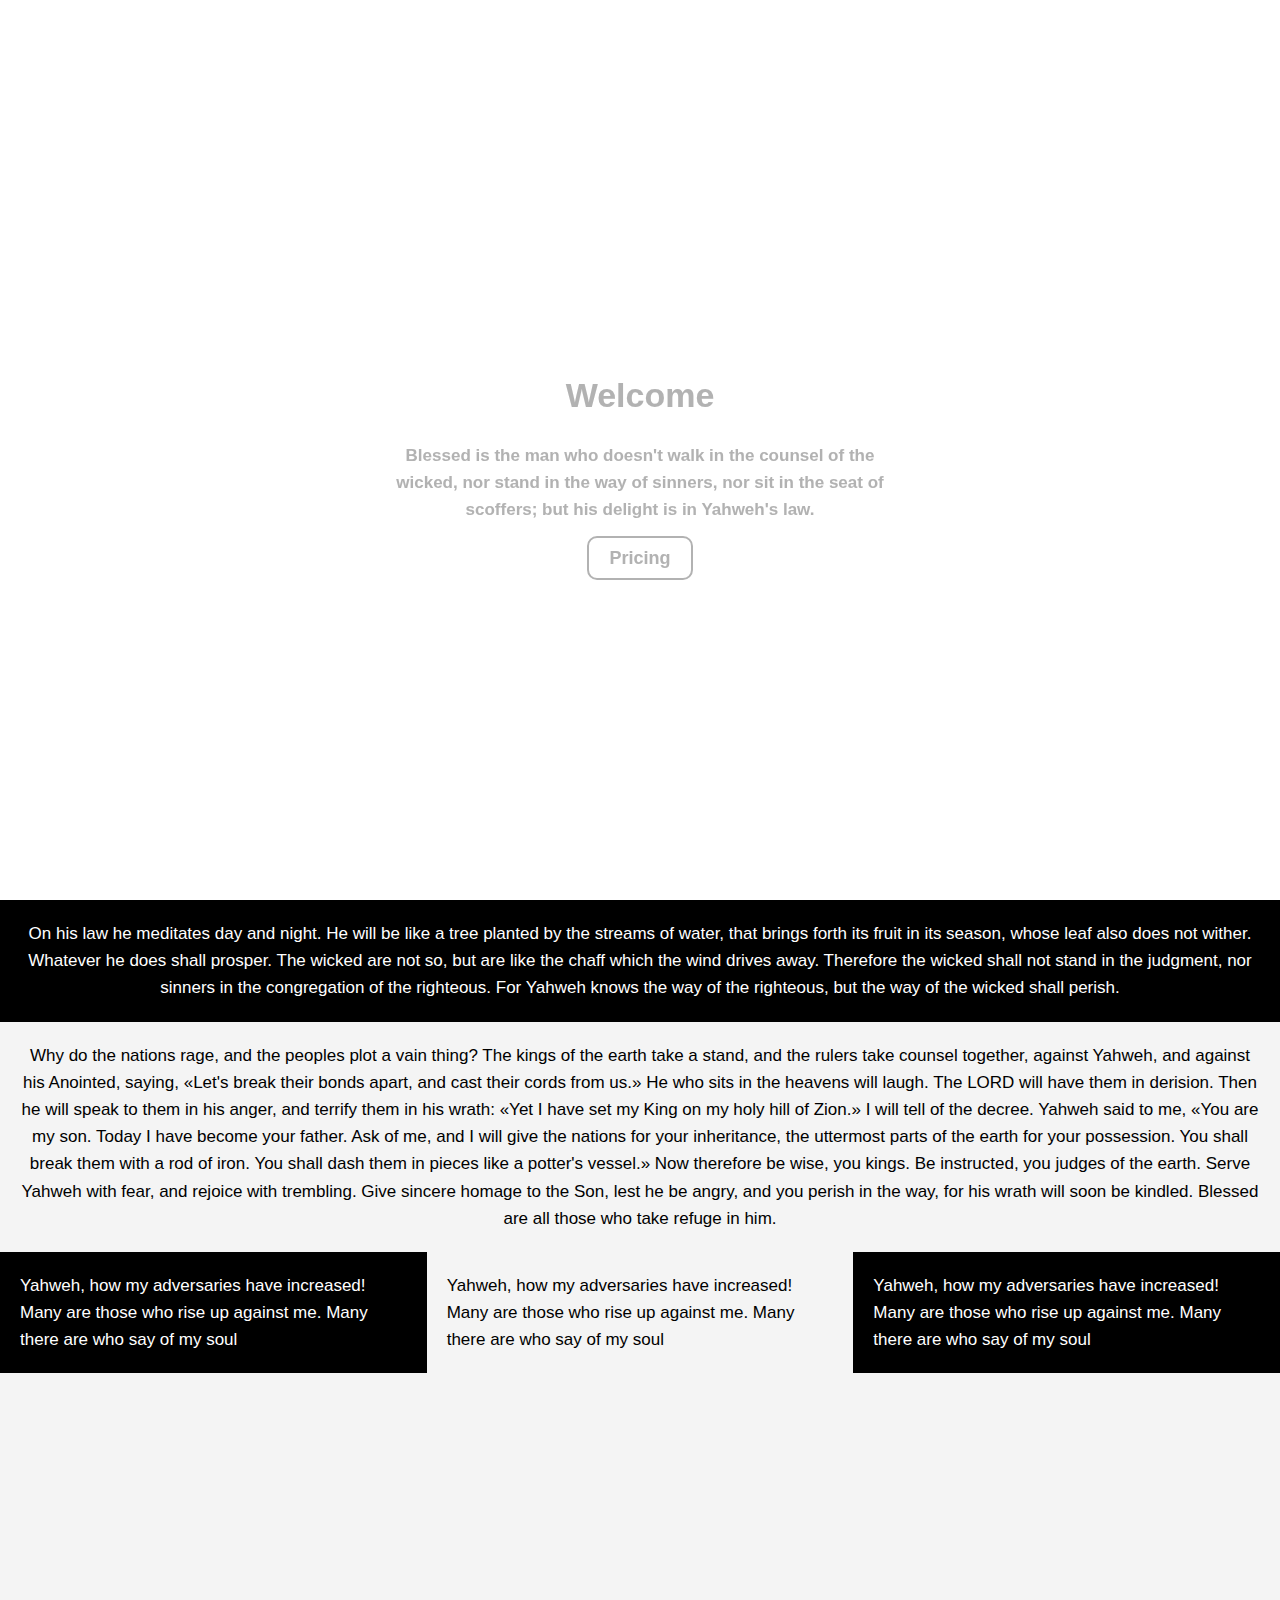
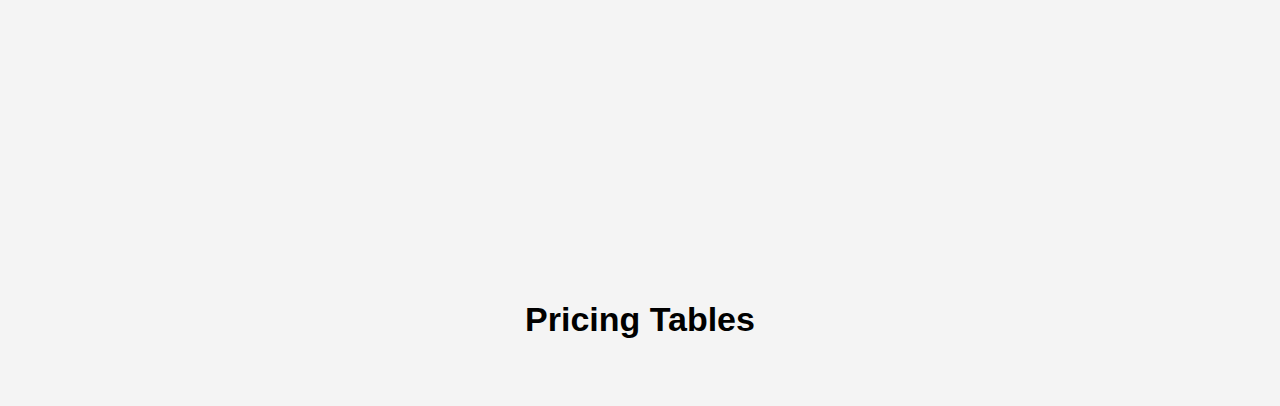
==== ResponsiveWebDesignCert/Projects/LandingPage/index.html @ 09b5953e "Responsive Certification Project - Landing Page - Added Video" ====
﻿<!DOCTYPE html>

<html lang="en" xmlns="http://www.w3.org/1999/xhtml">
<head>
    <meta charset="utf-8" />
    <title>FCC Project: Landing Page</title>
    <link rel="stylesheet" href="main.css">

</head>
<body>
    <header id="showcase">
        <div class="container">
            <h1>Welcome</h1>

            <p>Blessed is the man who doesn't walk in the counsel of the wicked, nor stand in the way of sinners, nor sit in the seat of scoffers; but his delight is in Yahweh's law.</p>

            <a class="button" href="#">Pricing</a>
        </div>
    </header>

    <section id="section-a">
        <p>On his law he meditates day and night. He will be like a tree planted by the streams of water, that brings forth its fruit in its season, whose leaf also does not wither. Whatever he does shall prosper. The wicked are not so, but are like the chaff which the wind drives away. Therefore the wicked shall not stand in the judgment, nor sinners in the congregation of the righteous. For Yahweh knows the way of the righteous, but the way of the wicked shall perish.</p>
    </section>

    <section id="section-b"
        <p>Why do the nations rage, and the peoples plot a vain thing? The kings of the earth take a stand, and the rulers take counsel together, against Yahweh, and against his Anointed, saying, «Let's break their bonds apart, and cast their cords from us.» He who sits in the heavens will laugh. The LORD will have them in derision. Then he will speak to them in his anger, and terrify them in his wrath: «Yet I have set my King on my holy hill of Zion.» I will tell of the decree. Yahweh said to me, «You are my son. Today I have become your father. Ask of me, and I will give the nations for your inheritance, the uttermost parts of the earth for your possession. You shall break them with a rod of iron. You shall dash them in pieces like a potter's vessel.» Now therefore be wise, you kings. Be instructed, you judges of the earth. Serve Yahweh with fear, and rejoice with trembling. Give sincere homage to the Son, lest he be angry, and you perish in the way, for his wrath will soon be kindled. Blessed are all those who take refuge in him.</p>
    </section>

    <section id="section-c">
        <div class="box-1">
            <p>Yahweh, how my adversaries have increased! Many are those who rise up against me. Many there are who say of my soul</p>
        </div>

        <div class="box-2">
            <p>Yahweh, how my adversaries have increased! Many are those who rise up against me. Many there are who say of my soul</p>
        </div>

        <div class="box-3">
            <p>Yahweh, how my adversaries have increased! Many are those who rise up against me. Many there are who say of my soul</p>
        </div>
    </section>

    <section id="section-d">

        <div id="how-it-works">
            <iframe id="video" width="800" height="450" src="https://www.youtube.com/embed/as_wdJvp7J0" frameborder="0" allow="autoplay; encrypted-media" allowfullscreen></iframe>
        </div>

        <div class="head">
            <h1>Pricing Tables</h1>
        </div>



    </section>

  
</body>
</html>
---- ResponsiveWebDesignCert/Projects/LandingPage/main.css ----
﻿* {
    margin: 0;
    padding: 0;
}

body {
    margin: 0;
    font-family: Arial, "Helvetica Neue", Helvetica, sans-serif;
    font-size: 17px;
    line-height: 1.6;
}

#showcase {
    background: URL("https://s.abcnews.com/images/Lifestyle/myrtle-beach-gty-jt-170728_31x13_992.jpg") no-repeat center center fixed;
    filter: brightness(70%);
    -webkit-background-size: cover;
    -moz-background-size: cover;
    height: 100vh;
    display: flex;
    flex-direction: column;
    justify-content: center;
    align-items: center;
    color: #fff;
    font-weight: bold;
}

#showcase .button {
    font-size: 18px;
    text-decoration: none;
    color: #fff;
    border: #fff 2px solid;
    padding: 10px 20px;
    border-radius: 10px;
    position: relative;
    top: 20px;
}

#showcase .button:hover {
    color: black;
    background: #fff;
    border: black 2px solid;
}

.container {
    width: 40%;
    text-align: center;
}

#section-a {
    padding: 20px;
    background: black;
    color: #fff;
    text-align: center;
}

#section-b {
    padding: 20px;
    background: #f4f4f4;
    color: black;
    text-align: center;
}

#section-c {
    display: flex;
}

#section-c .box-1, #section-c .box-3 {
    padding: 20px;
    background: black;
    color: #fff;
}

#section-c .box-2 {
    padding: 20px;
    background: #f4f4f4;
    color: black;
}

#section-d {
    padding: 40px;
    background: #f4f4f4;
    color: black;
}

h1 {
    padding: 20px;
    text-align: center;
}

#how-it-works {
    width: 800px;
    margin: auto;
}


/* Add Media Queries to widen the container on smaller viewports */
@media (max-width: 1150px) {
    .container {
        width: 65%;
    }
}

@media (max-width: 700px) {
    /* Need to fix the video at this width */

    .container {
        width: 85%;
    }
}

@media (max-width: 550px) {
    .container {
        width: 95%;
    }
}
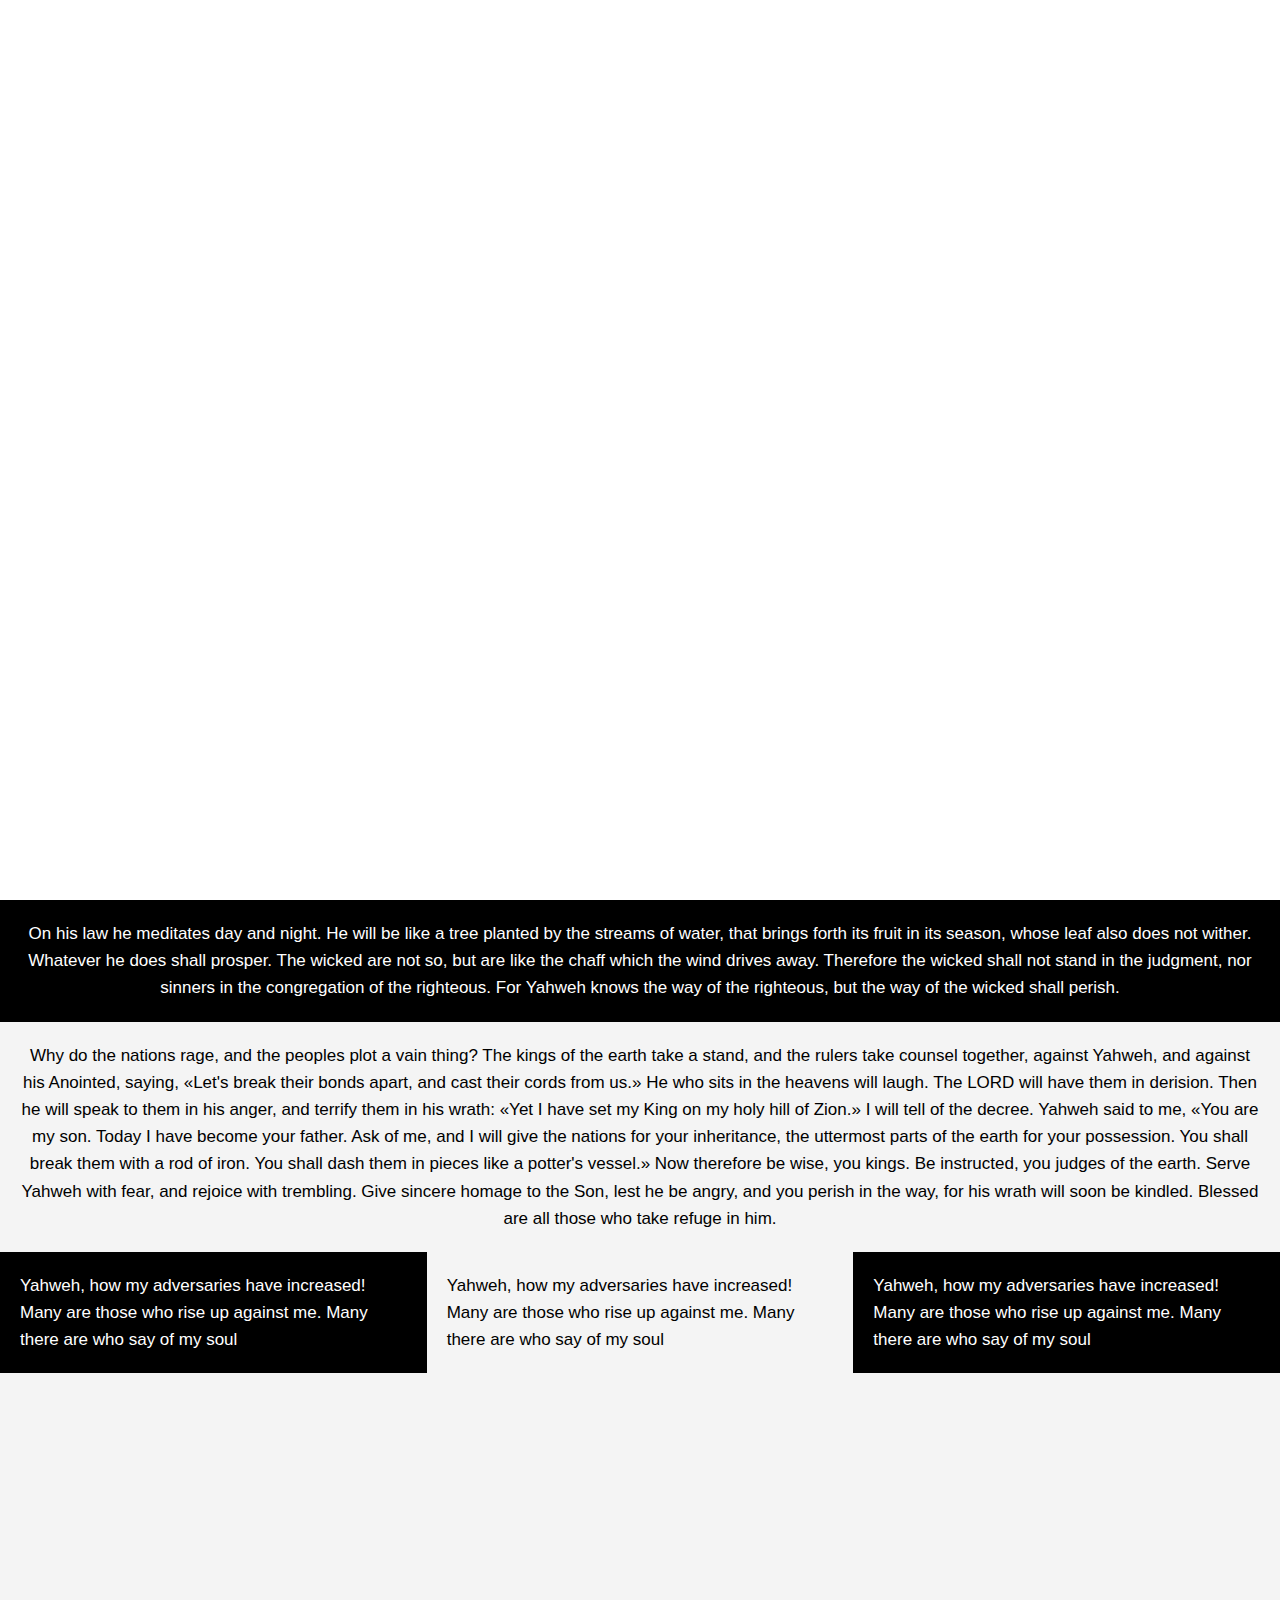
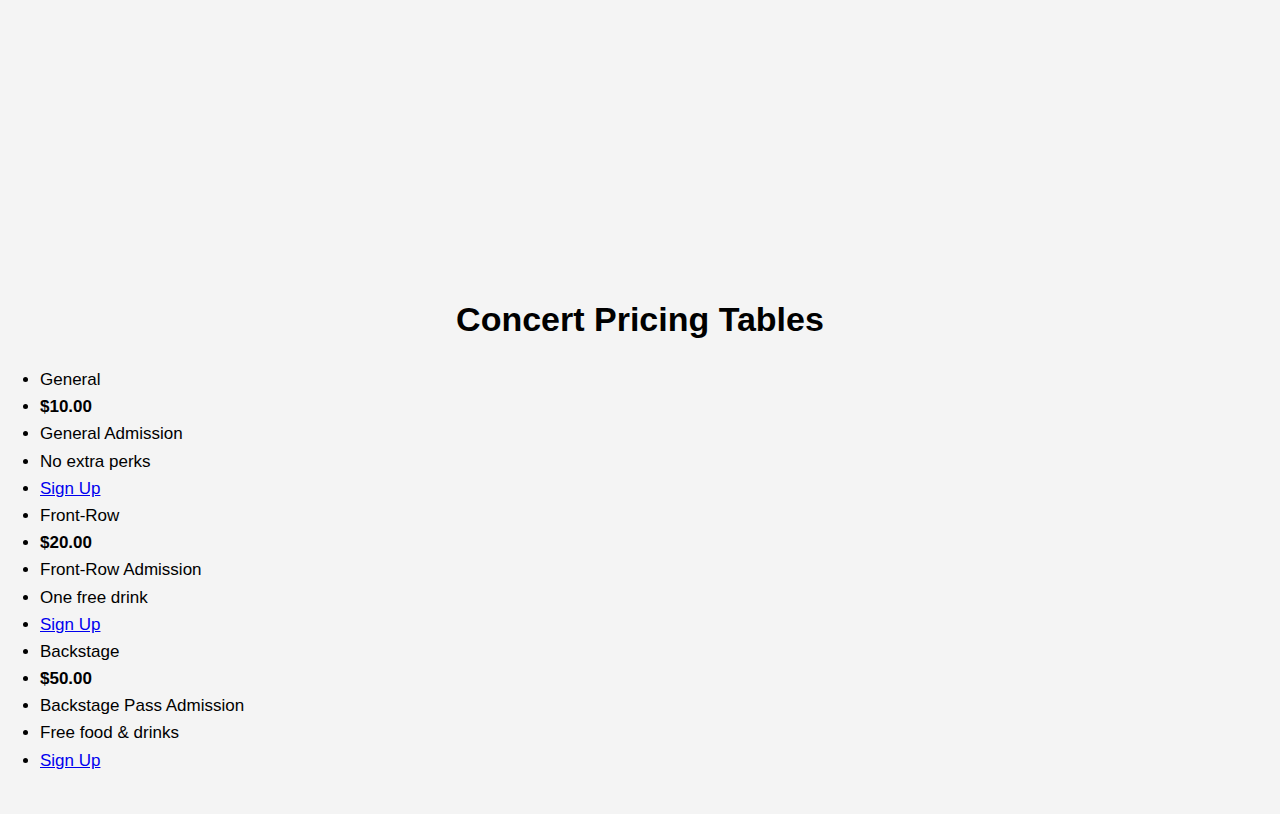
==== commit bcb624b9: "Responsive Certification Project - Landing Page - Added Pricing Tables" ====
--- a/ResponsiveWebDesignCert/Projects/LandingPage/index.html
+++ b/ResponsiveWebDesignCert/Projects/LandingPage/index.html
@@ -10,11 +10,11 @@
 <body>
     <header id="showcase">
         <div class="container">
-            <h1>Welcome</h1>
+            <h1>Welcome to the Concert</h1>
 
             <p>Blessed is the man who doesn't walk in the counsel of the wicked, nor stand in the way of sinners, nor sit in the seat of scoffers; but his delight is in Yahweh's law.</p>
 
-            <a class="button" href="#">Pricing</a>
+            <a class="button" href="#pricing">Pricing</a>
         </div>
     </header>
 
@@ -42,15 +42,41 @@
 
     <section id="section-d">
 
-        <div id="how-it-works">
-            <iframe id="video" width="800" height="450" src="https://www.youtube.com/embed/as_wdJvp7J0" frameborder="0" allow="autoplay; encrypted-media" allowfullscreen></iframe>
+        <div id="pricing">
+            <div id="how-it-works">
+                <iframe id="video" width="800" height="450" src="https://www.youtube.com/embed/as_wdJvp7J0" frameborder="0" allow="autoplay; encrypted-media" allowfullscreen></iframe>
+            </div>
         </div>
 
         <div class="head">
-            <h1>Pricing Tables</h1>
+            <h1>Concert Pricing Tables</h1>
         </div>
 
+        <div class="col">
+            <ul class="price-box">
+                <li class="header">General</li>
+                <li class="emph"><strong>$10.00</strong></li>
+                <li>General Admission</li>
+                <li>No extra perks</li>
+                <li class="emph"><a href="#" class="button">Sign Up</a></li>
+            </ul>
 
+            <ul class="price-box">
+                <li class="header">Front-Row</li>
+                <li class="emph"><strong>$20.00</strong></li>
+                <li>Front-Row Admission</li>
+                <li>One free drink</li>
+                <li class="emph"><a href="#" class="button">Sign Up</a></li>
+            </ul>
+
+            <ul class="price-box best">
+                <li class="header header-green">Backstage</li>
+                <li class="emph"><strong>$50.00</strong></li>
+                <li>Backstage Pass Admission</li>
+                <li>Free food & drinks</li>
+                <li class="emph"><a href="#" class="button">Sign Up</a></li>
+            </ul>
+        </div>
 
     </section>
 
--- a/ResponsiveWebDesignCert/Projects/LandingPage/main.css
+++ b/ResponsiveWebDesignCert/Projects/LandingPage/main.css
@@ -11,8 +11,7 @@
 }
 
 #showcase {
-    background: URL("https://s.abcnews.com/images/Lifestyle/myrtle-beach-gty-jt-170728_31x13_992.jpg") no-repeat center center fixed;
-    filter: brightness(70%);
+    background: URL("https://i.ytimg.com/vi/CiMfrH9ySUc/maxresdefault.jpg") no-repeat center center fixed;
     -webkit-background-size: cover;
     -moz-background-size: cover;
     height: 100vh;
@@ -100,7 +99,7 @@
     }
 }
 
-@media (max-width: 700px) {
+@media (max-width: 850px) {
     /* Need to fix the video at this width */
 
     .container {
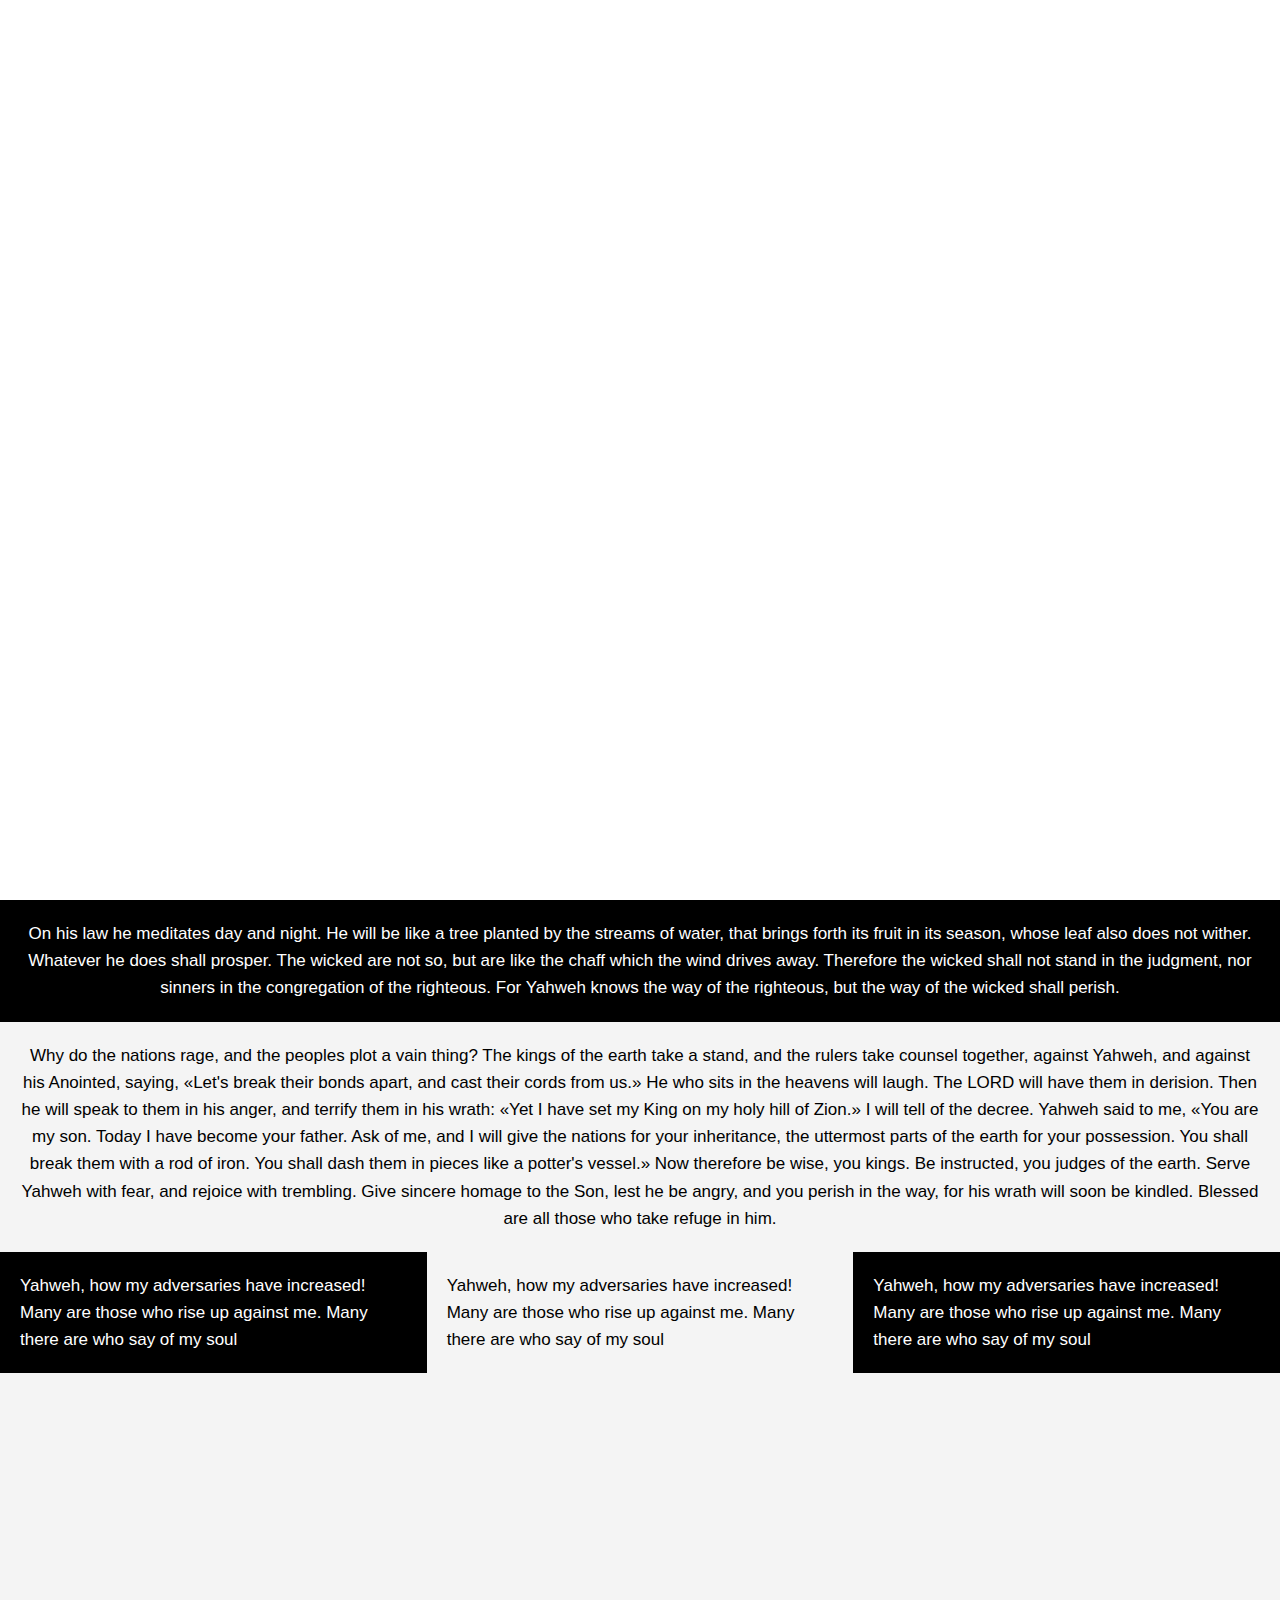
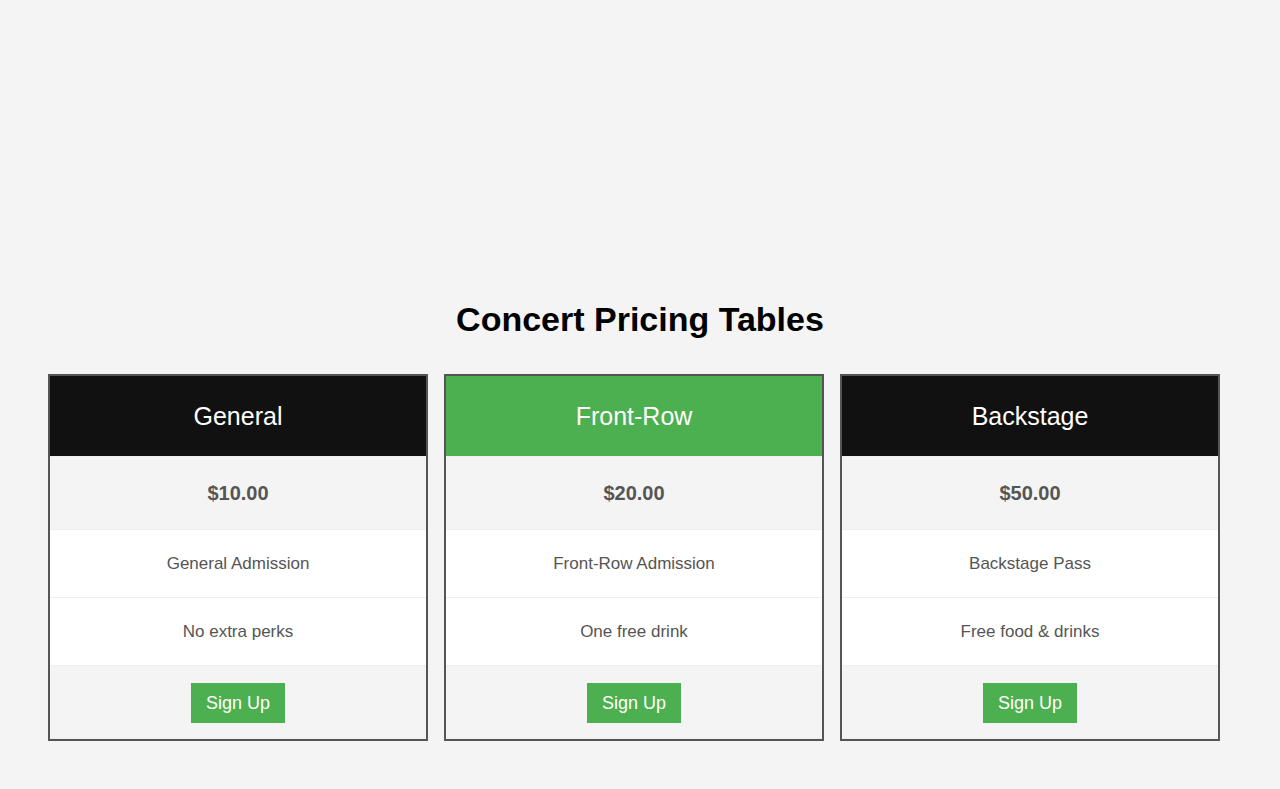
==== commit 8a784974: "Responsive Certification Project - Landing Page - UI Improved" ====
--- a/ResponsiveWebDesignCert/Projects/LandingPage/index.html
+++ b/ResponsiveWebDesignCert/Projects/LandingPage/index.html
@@ -43,39 +43,44 @@
     <section id="section-d">
 
         <div id="pricing">
-            <div id="how-it-works">
-                <iframe id="video" width="800" height="450" src="https://www.youtube.com/embed/as_wdJvp7J0" frameborder="0" allow="autoplay; encrypted-media" allowfullscreen></iframe>
+
+            <div id="video-container">
+                <iframe id="video" src="https://www.youtube.com/embed/as_wdJvp7J0" frameborder="0" allow="autoplay; encrypted-media" allowfullscreen></iframe>
             </div>
         </div>
 
         <div class="head">
             <h1>Concert Pricing Tables</h1>
-        </div>
 
-        <div class="col">
-            <ul class="price-box">
-                <li class="header">General</li>
-                <li class="emph"><strong>$10.00</strong></li>
-                <li>General Admission</li>
-                <li>No extra perks</li>
-                <li class="emph"><a href="#" class="button">Sign Up</a></li>
-            </ul>
+            <div class="col">
+                <ul class="price-box">
+                    <li class="header">General</li>
+                    <li class="emph"><strong>$10.00</strong></li>
+                    <li>General Admission</li>
+                    <li>No extra perks</li>
+                    <li class="emph"><a href="#" class="button">Sign Up</a></li>
+                </ul>
+            </div>
 
-            <ul class="price-box">
-                <li class="header">Front-Row</li>
-                <li class="emph"><strong>$20.00</strong></li>
-                <li>Front-Row Admission</li>
-                <li>One free drink</li>
-                <li class="emph"><a href="#" class="button">Sign Up</a></li>
-            </ul>
+            <div class="col">
+                <ul class="price-box">
+                    <li class="header header-green">Front-Row</li>
+                    <li class="emph"><strong>$20.00</strong></li>
+                    <li>Front-Row Admission</li>
+                    <li>One free drink</li>
+                    <li class="emph"><a href="#" class="button">Sign Up</a></li>
+                </ul>
+            </div>
 
-            <ul class="price-box best">
-                <li class="header header-green">Backstage</li>
-                <li class="emph"><strong>$50.00</strong></li>
-                <li>Backstage Pass Admission</li>
-                <li>Free food & drinks</li>
-                <li class="emph"><a href="#" class="button">Sign Up</a></li>
-            </ul>
+            <div class="col">
+                <ul class="price-box best">
+                    <li class="header">Backstage</li>
+                    <li class="emph"><strong>$50.00</strong></li>
+                    <li>Backstage Pass</li>
+                    <li>Free food & drinks</li>
+                    <li class="emph"><a href="#" class="button">Sign Up</a></li>
+                </ul>
+            </div>
         </div>
 
     </section>
--- a/ResponsiveWebDesignCert/Projects/LandingPage/main.css
+++ b/ResponsiveWebDesignCert/Projects/LandingPage/main.css
@@ -35,9 +35,8 @@
 }
 
 #showcase .button:hover {
-    color: black;
-    background: #fff;
-    border: black 2px solid;
+    color: green;
+    border: green 2px solid;
 }
 
 .container {
@@ -86,9 +85,73 @@
     text-align: center;
 }
 
-#how-it-works {
+#video-container {
     width: 800px;
     margin: auto;
+}
+
+#video-container iframe {
+    width: 800px;
+    height: 450px;
+}
+
+.head {
+    overflow: hidden;
+}
+
+.col {
+    float: left;
+    width: 33%;
+    padding: 8px;
+    box-sizing: border-box;
+}
+
+.price-box {
+    background: #fff;
+    color: #555;
+    list-style-type: none;
+    border: 2px solid #555;
+    transition: 0.3s;
+}
+
+.price-box:hover {
+    box-shadow: 0 10px 15px 0 #000;
+}
+
+.price-box .header {
+    background-color: #111;
+    color: #fff;
+    font-size: 25px;
+}
+
+.price-box .header.header-green {
+    background-color: #4caf50;
+}
+
+.price-box li {
+    padding: 20px;
+    border-bottom: 1px solid #eee;
+    text-align: center;
+}
+
+.price-box .emph {
+    background-color: #f4f4f4;
+    font-size: 20px;
+}
+
+.price-box .button {
+    background-color: #4caf50;
+    border: none;
+    color: #fff;
+    padding: 10px 15px;
+    text-align: center;
+    text-decoration: none;
+    font-size: 18px;
+}
+
+.price-box .button:hover {
+    background-color: green;
+    transition: 0.3s;
 }
 
 
@@ -100,10 +163,33 @@
 }
 
 @media (max-width: 850px) {
-    /* Need to fix the video at this width */
+
+    #section-d {
+        padding: 20px 0px;
+    }
+
+    #video-container {
+        position: relative;
+        padding-bottom: 56.25%;
+        padding-top: 30px;
+        height: 0;
+        overflow: hidden;
+    }
+
+    #video-container iframe, #video-container object, #video-container embed {
+        position: absolute;
+        top: 0;
+        left: 0;
+        width: 100%;
+        height: 100%;
+    }
+
+    .col {
+        width: 100%;
+    }
 
     .container {
-        width: 85%;
+        width: 100%;
     }
 }
 
